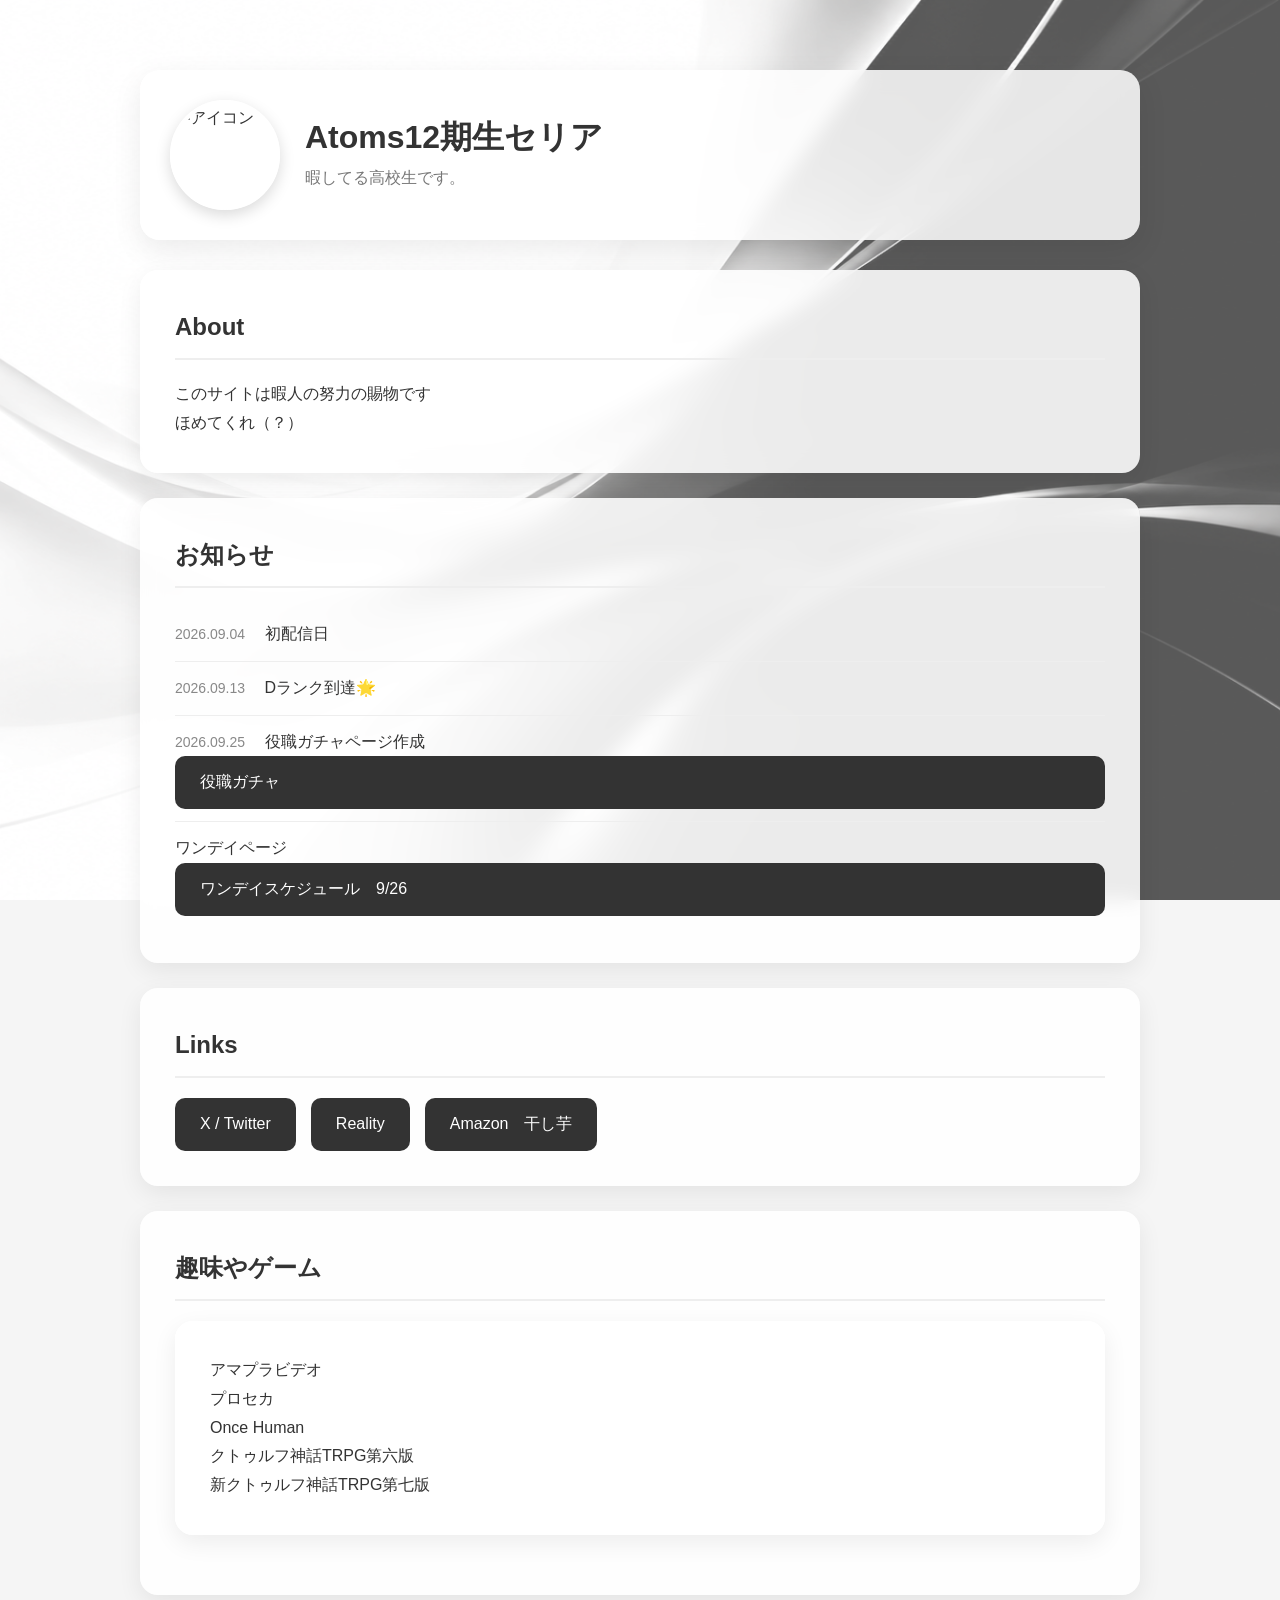
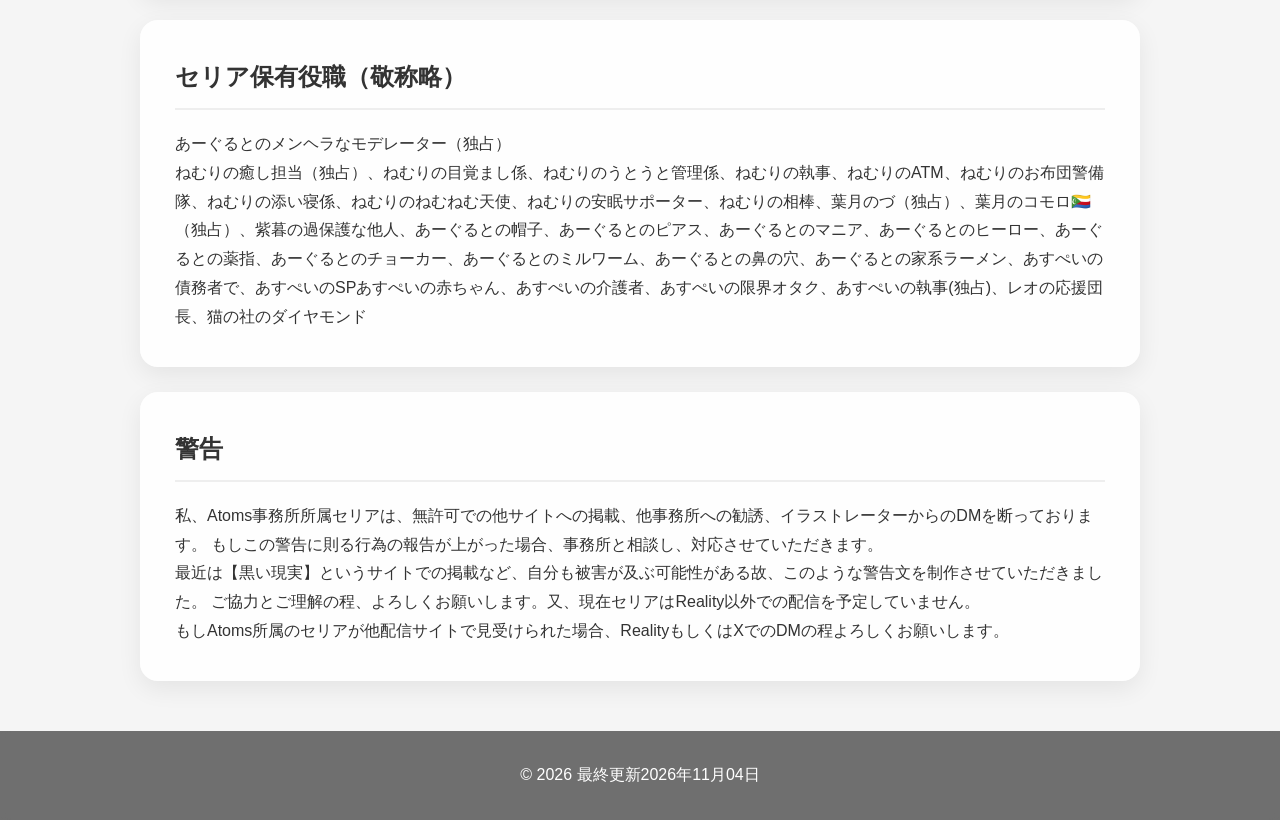
==== index.html @ 3218c6e1 "Update index.html" ====
<!DOCTYPE html>
<html lang="ja">
<head>
    <meta charset="UTF-8">
    <meta name="viewport" content="width=device-width, initial-scale=1.0">
    <title>セリアのサイト</title>
    <link rel="stylesheet" href="style.css">
</head>
<body>
    <div class="background"></div>
    <header class="header">
        <img src="https://atoms12seria.github.io/gazouhozon/1793788752518.png" alt="アイコン" class="icon">
        <div class="header-text">
            <h1>Atoms12期生セリア</h1>
            <p>暇してる高校生です。</p>
        </div>
    </header>
    <main class="container">
        <section class="card">
            <h2>About</h2><p>このサイトは暇人の努力の賜物です<br>ほめてくれ（？）</p>
        </section>
        <section class="card">
            <h2>お知らせ</h2>
            <div class="notice">
                <p>
                    <span class="date">2026.09.04</span>
                    初配信日
                </p>
                <p>
                    <span class="date">2026.09.13</span>
                    Dランク到達🌟
                </p>
                <p>
                    <span class="date">2026.09.25</span>
                    役職ガチャページ作成
                    <a href="https://atoms12seria.github.io/atoms-seria/job.html" class="link-button">
                    役職ガチャ
                    </a>
                </p>
                <p>
                    ワンデイページ
                    <a href="https://atoms12seria.github.io/atoms-seria/one-day.html" class="link-button">
                    ワンデイスケジュール　9/26
                    </a>
                </p>
            </div>
        </section>
        <section class="card">
            <h2>Links</h2>
            <div class="links">
                <a href="https://x.com/seria_246810" class="link-button">
                    X / Twitter
                </a>
                <a href="https://t.co/ueqZmBvS1p" class="link-button">
                    Reality
                </a>
                <a href="https://t.co/VFTa81hxQf" class="link-button">
                    Amazon　干し芋
                </a>
            </div>
        </section>
        <section class="card">
            <h2>趣味やゲーム</h2>
            <div class="card">
                <p>
                アマプラビデオ<br>
                プロセカ<br>
                Once Human<br>
                クトゥルフ神話TRPG第六版<br>
                新クトゥルフ神話TRPG第七版
                </p>
        </section>
        <section class="card">
            <h2>セリア保有役職（敬称略）</h2>
            <p>あーぐるとのメンヘラなモデレーター（独占）<br>
                ねむりの癒し担当（独占）、ねむりの目覚まし係、ねむりのうとうと管理係、ねむりの執事、ねむりのATM、ねむりのお布団警備隊、ねむりの添い寝係、ねむりのねむねむ天使、ねむりの安眠サポーター、ねむりの相棒、葉月のづ（独占）、葉月のコモロ🇰🇲（独占）、紫暮の過保護な他人、あーぐるとの帽子、あーぐるとのピアス、あーぐるとのマニア、あーぐるとのヒーロー、あーぐるとの薬指、あーぐるとのチョーカー、あーぐるとのミルワーム、あーぐるとの鼻の穴、あーぐるとの家系ラーメン、あすぺいの債務者で、あすぺいのSPあすぺいの赤ちゃん、あすぺいの介護者、あすぺいの限界オタク、あすぺいの執事(独占)、レオの応援団長、猫の社のダイヤモンド </p>
        </section>
        <section class="card">
        <h2>警告</h2>
            <p>私、Atoms事務所所属セリアは、無許可での他サイトへの掲載、他事務所への勧誘、イラストレーターからのDMを断っております。
                もしこの警告に則る行為の報告が上がった場合、事務所と相談し、対応させていただきます。<br>
                最近は【黒い現実】というサイトでの掲載など、自分も被害が及ぶ可能性がある故、このような警告文を制作させていただきました。
                ご協力とご理解の程、よろしくお願いします。又、現在セリアはReality以外での配信を予定していません。<br>
                もしAtoms所属のセリアが他配信サイトで見受けられた場合、RealityもしくはXでのDMの程よろしくお願いします。
            </p>
        </section>
    </main>
    <footer class="footer">
        <p>© 2026 最終更新2026年11月04日</p>
    </footer>
</body>
</html>
---- style.css ----
/* =========================
   基本設定
========================= */

* {
    box-sizing: border-box;
    margin: 0;
    padding: 0;
}

html {
    scroll-behavior: smooth;
}

body {
    font-family:
        -apple-system,
        BlinkMacSystemFont,
        "Segoe UI",
        "Noto Sans JP",
        sans-serif;

    color: #333;
    min-height: 100vh;
    line-height: 1.8;

    background: #f5f5f5;
}


/* =========================
   背景画像
========================= */

.background {
    position: fixed;
    inset: 0;

    background-image: url("backpicture.png");
    background-size: cover;
    background-position: center;
    background-repeat: no-repeat;

    z-index: -2;
}


/* 背景を少し暗くする */

.background::after {
    content: "";

    position: absolute;
    inset: 0;

    background: rgba(255, 255, 255, 0.35);
}


/* =========================
   ヘッダー
========================= */

.header {
    width: min(100% - 40px, 1000px);

    margin: 50px auto 30px;

    padding: 30px;

    display: flex;
    align-items: center;
    gap: 25px;

    background: rgba(255, 255, 255, 0.85);

    border-radius: 20px;

    box-shadow:
        0 10px 30px rgba(0, 0, 0, 0.08);

    backdrop-filter: blur(10px);
}


/* アイコン */

.icon {
    width: 110px;
    height: 110px;

    object-fit: cover;

    border-radius: 50%;

    border: 4px solid white;

    box-shadow:
        0 5px 15px rgba(0, 0, 0, 0.15);

    flex-shrink: 0;
}

.delms {
    width: 900px;
    height: 600px;

    object-fit: contain;

    border: 4px solid white;

    box-shadow:
        0 5px 15px rgba(0, 0, 0, 0.15);
}


/* サイトタイトル */

.header-text h1 {
    font-size: 32px;
    line-height: 1.3;

    margin-bottom: 5px;
}


/* サブタイトル */

.header-text p {
    color: #777;
}


/* =========================
   メインコンテンツ
========================= */

.container {
    width: min(100% - 40px, 1000px);

    margin: 0 auto 50px;
}


/* =========================
   カード
========================= */

.card {
    background: rgba(255, 255, 255, 0.88);

    padding: 30px;

    margin-bottom: 25px;

    border-radius: 18px;

    box-shadow:
        0 8px 25px rgba(0, 0, 0, 0.07);

    backdrop-filter: blur(10px);
}


/* 見出し */

.card h2 {
    font-size: 24px;

    margin-bottom: 20px;

    padding-bottom: 10px;

    border-bottom: 2px solid #eee;
}


/* =========================
   お知らせ
========================= */

.notice p {
    padding: 12px 0;

    border-bottom: 1px solid #eee;
}

.notice p:last-child {
    border-bottom: none;
}


/* 日付 */

.date {
    display: inline-block;

    margin-right: 15px;

    color: #888;

    font-size: 14px;
}


/* =========================
   プロフィール
========================= */

.profile {
    display: flex;

    align-items: center;

    gap: 25px;
}


/* プロフィール画像 */

.profile img {
    width: 100px;
    height: 100px;

    object-fit: cover;

    border-radius: 50%;

    flex-shrink: 0;
}


/* 名前 */

.profile h3 {
    font-size: 22px;

    margin-bottom: 5px;
}


/* =========================
   リンク
========================= */

.links {
    display: flex;

    flex-wrap: wrap;

    gap: 15px;
}


/* リンクボタン */

.link-button {
    display: block;

    padding: 12px 25px;

    background: #333;

    color: white;

    text-decoration: none;

    border-radius: 10px;

    transition:
        transform 0.2s,
        opacity 0.2s;
}


/* マウスを乗せたとき */

.link-button:hover {
    transform: translateY(-3px);

    opacity: 0.8;
}


/* =========================
   フッター
========================= */

.footer {
    text-align: center;

    padding: 30px 20px;

    color: white;

    background: rgba(0, 0, 0, 0.55);

    backdrop-filter: blur(5px);
}


/* =========================
   スマートフォン
========================= */

@media (max-width: 600px) {

    /* ヘッダー */

    .header {
        width: calc(100% - 24px);

        margin: 20px auto;

        padding: 22px;

        flex-direction: column;

        text-align: center;

        gap: 15px;
    }


    /* アイコン */

    .icon {
        width: 90px;
        height: 90px;
    }


    /* サイト名 */

    .header-text h1 {
        font-size: 25px;
    }


    /* メイン */

    .container {
        width: calc(100% - 24px);

        margin-bottom: 30px;
    }


    /* カード */

    .card {
        padding: 22px;

        margin-bottom: 18px;

        border-radius: 15px;
    }


    /* 見出し */

    .card h2 {
        font-size: 21px;
    }


    /* プロフィール */

    .profile {
        flex-direction: column;

        text-align: center;

        gap: 15px;
    }


    .profile img {
        width: 85px;
        height: 85px;
    }


    /* リンク */

    .links {
        flex-direction: column;
    }


    .link-button {
        width: 100%;

        text-align: center;
    }


    /* お知らせ */

    .notice p {
        padding: 10px 0;
    }


    .date {
        display: block;

        margin-bottom: 3px;
    }

}


/* =========================
   大きな画面
========================= */

@media (min-width: 1200px) {

    .header {
        margin-top: 70px;
    }

    .card {
        padding: 35px;
    }

}
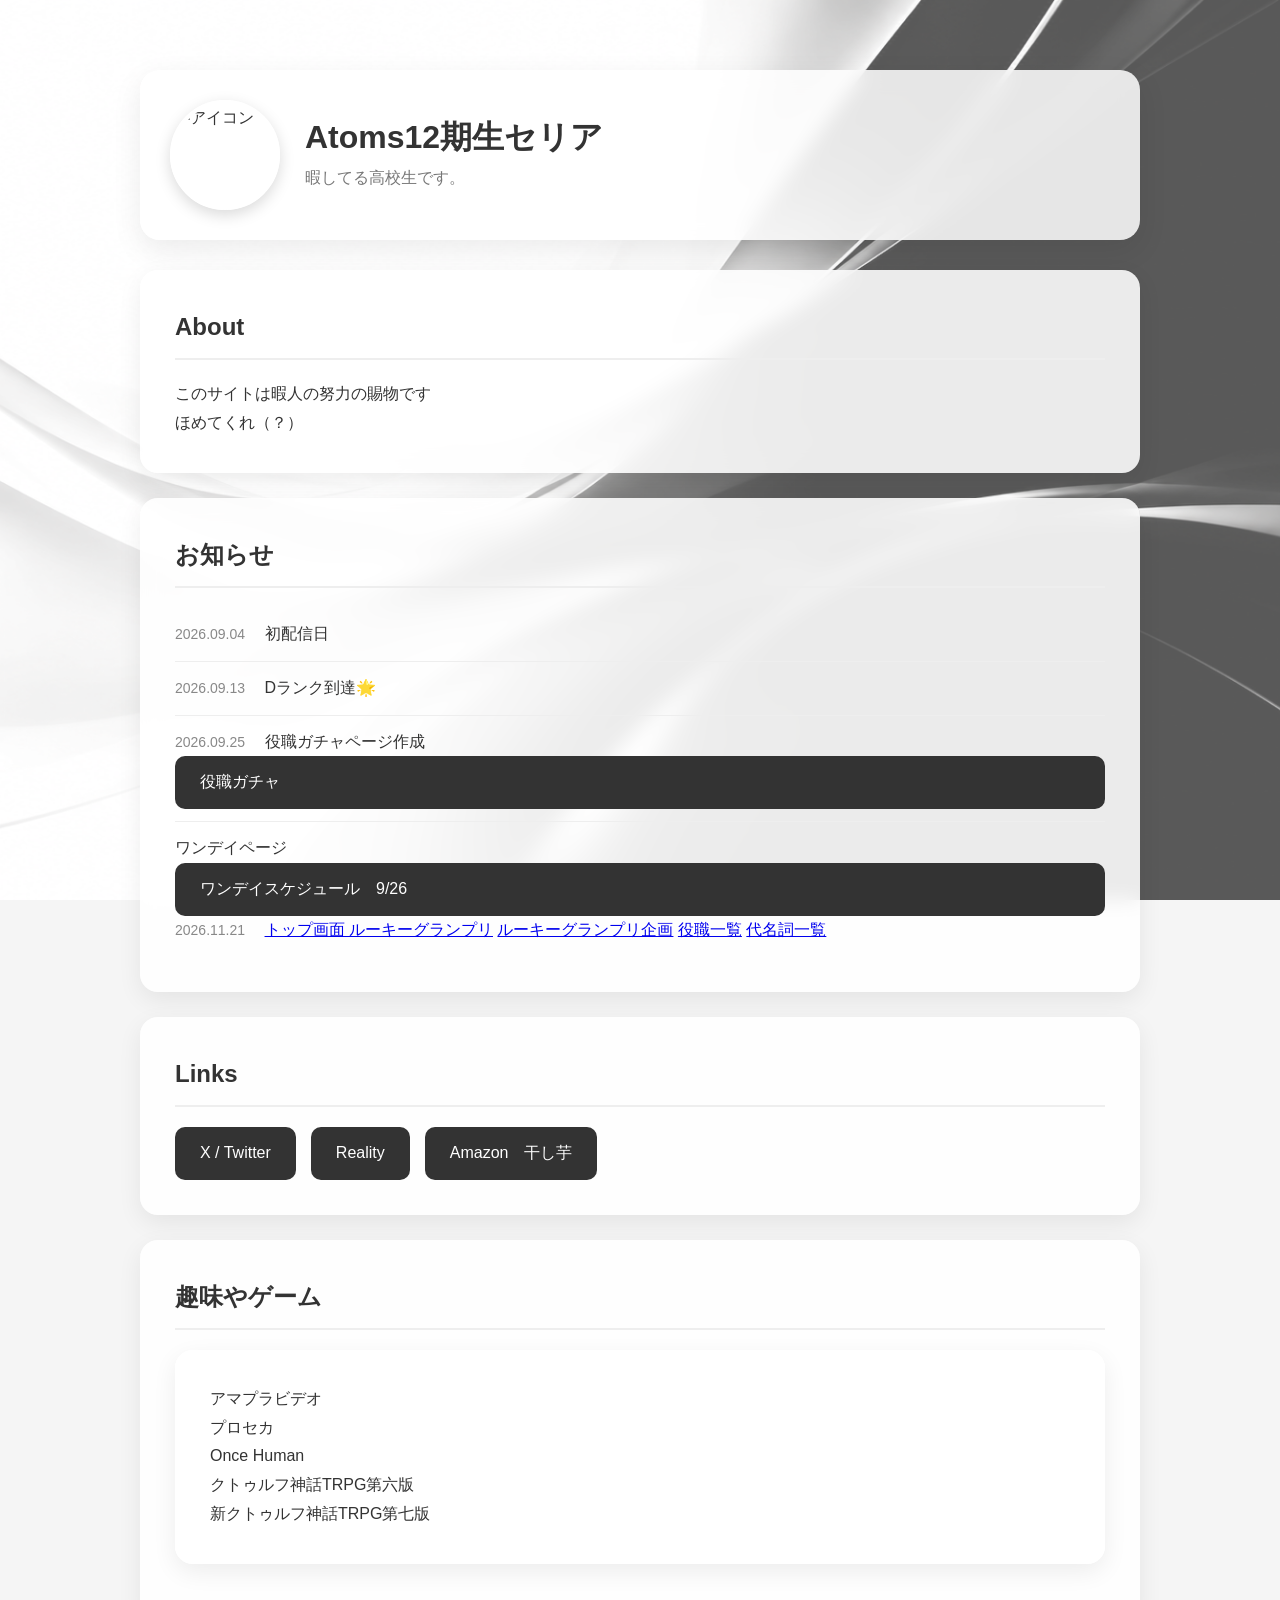
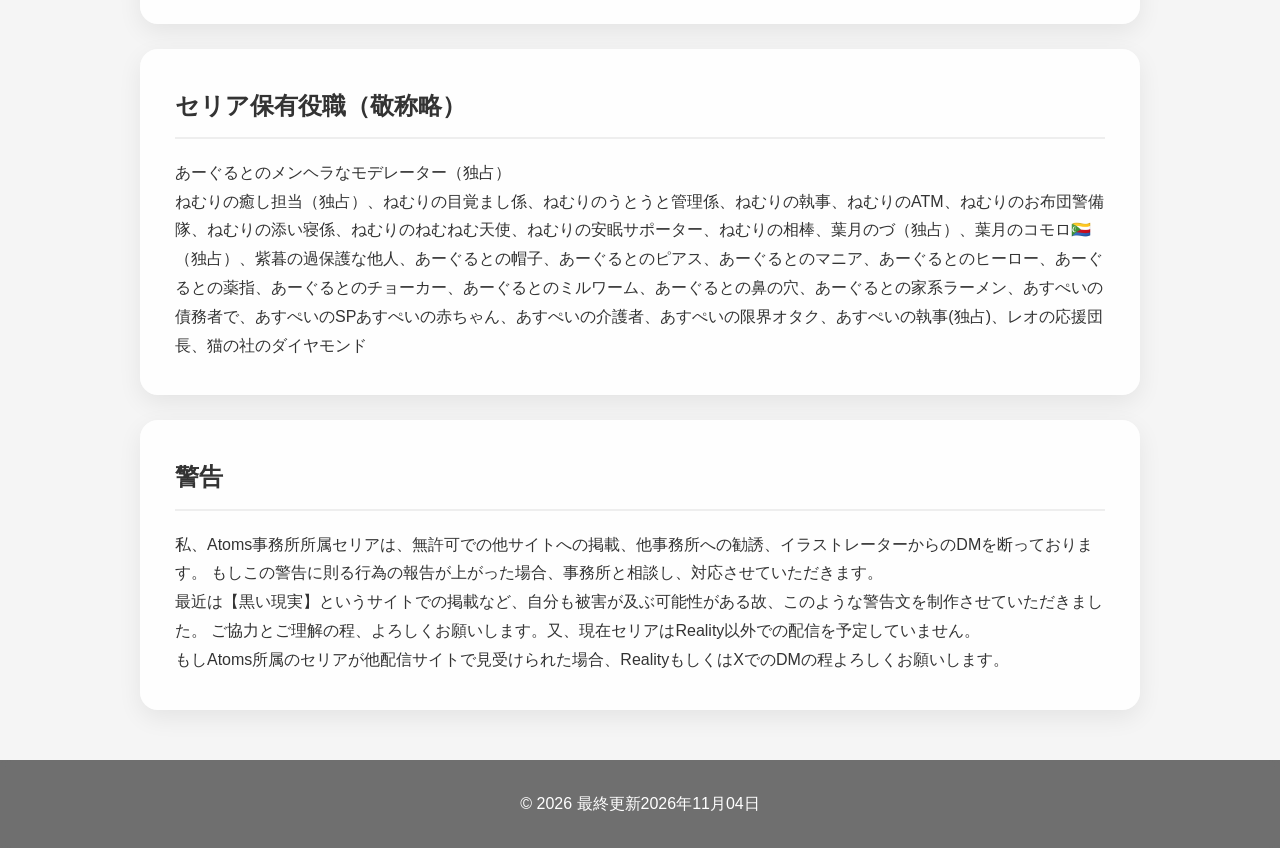
==== commit 8a48fbb9: "Update index.html" ====
--- a/index.html
+++ b/index.html
@@ -42,6 +42,12 @@
                     <a href="https://atoms12seria.github.io/atoms-seria/one-day.html" class="link-button">
                     ワンデイスケジュール　9/26
                     </a>
+                        <span class="date">2026.11.21</span>
+        <a href="https://atoms12seria.github.io/atoms-seria/index.html" class="link_button">トップ画面
+        <a href="https://atoms12seria.github.io/atoms-seria/RG.html" class="link_button">ルーキーグランプリ</a>
+        <a href="https://atoms12seria.githuv.io/atoms-seria/RGP.html" class="link_button">ルーキーグランプリ企画</a>
+        <a href="https://atoms12seria.github.io/atoms-seria/job.html" class="link_button">役職一覧</a>
+        <a href="https://atoms12seria.github.io/atoms-seria/job2.html" class="link_button">代名詞一覧</a>
                 </p>
             </div>
         </section>
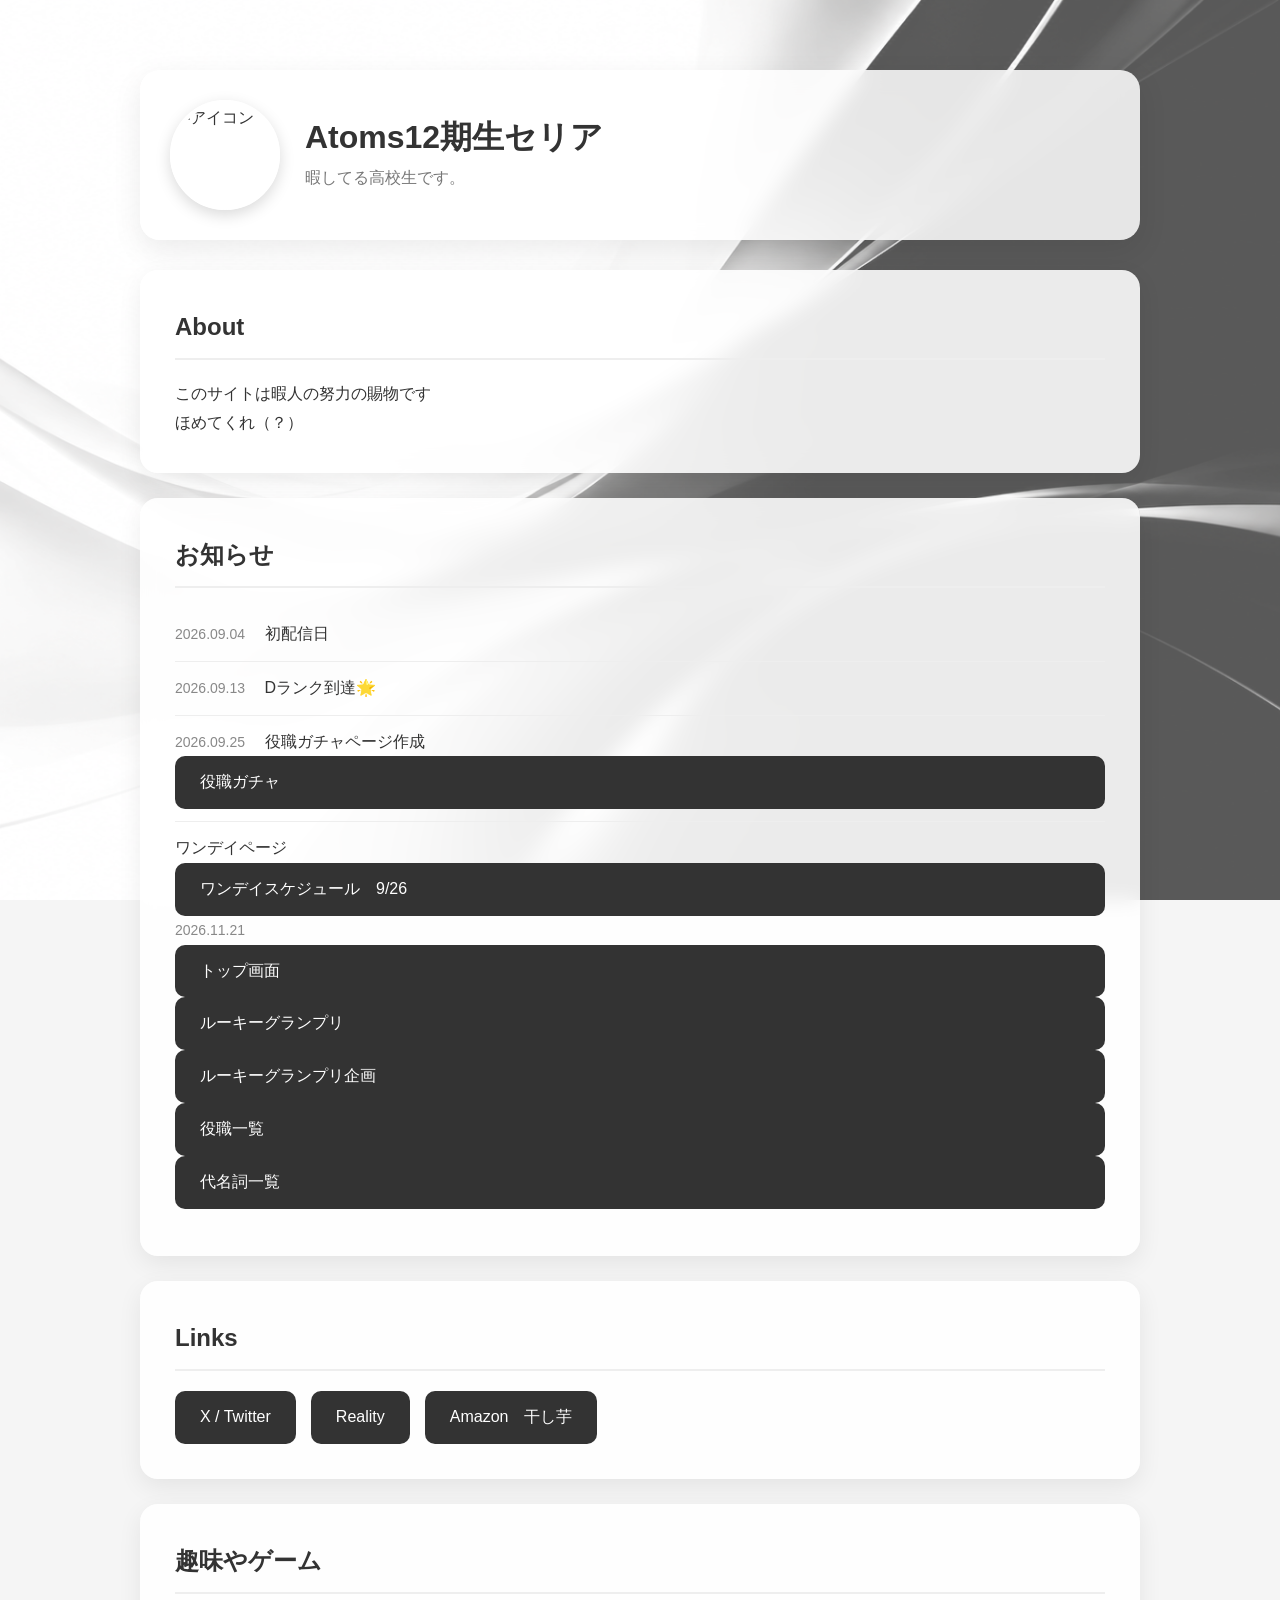
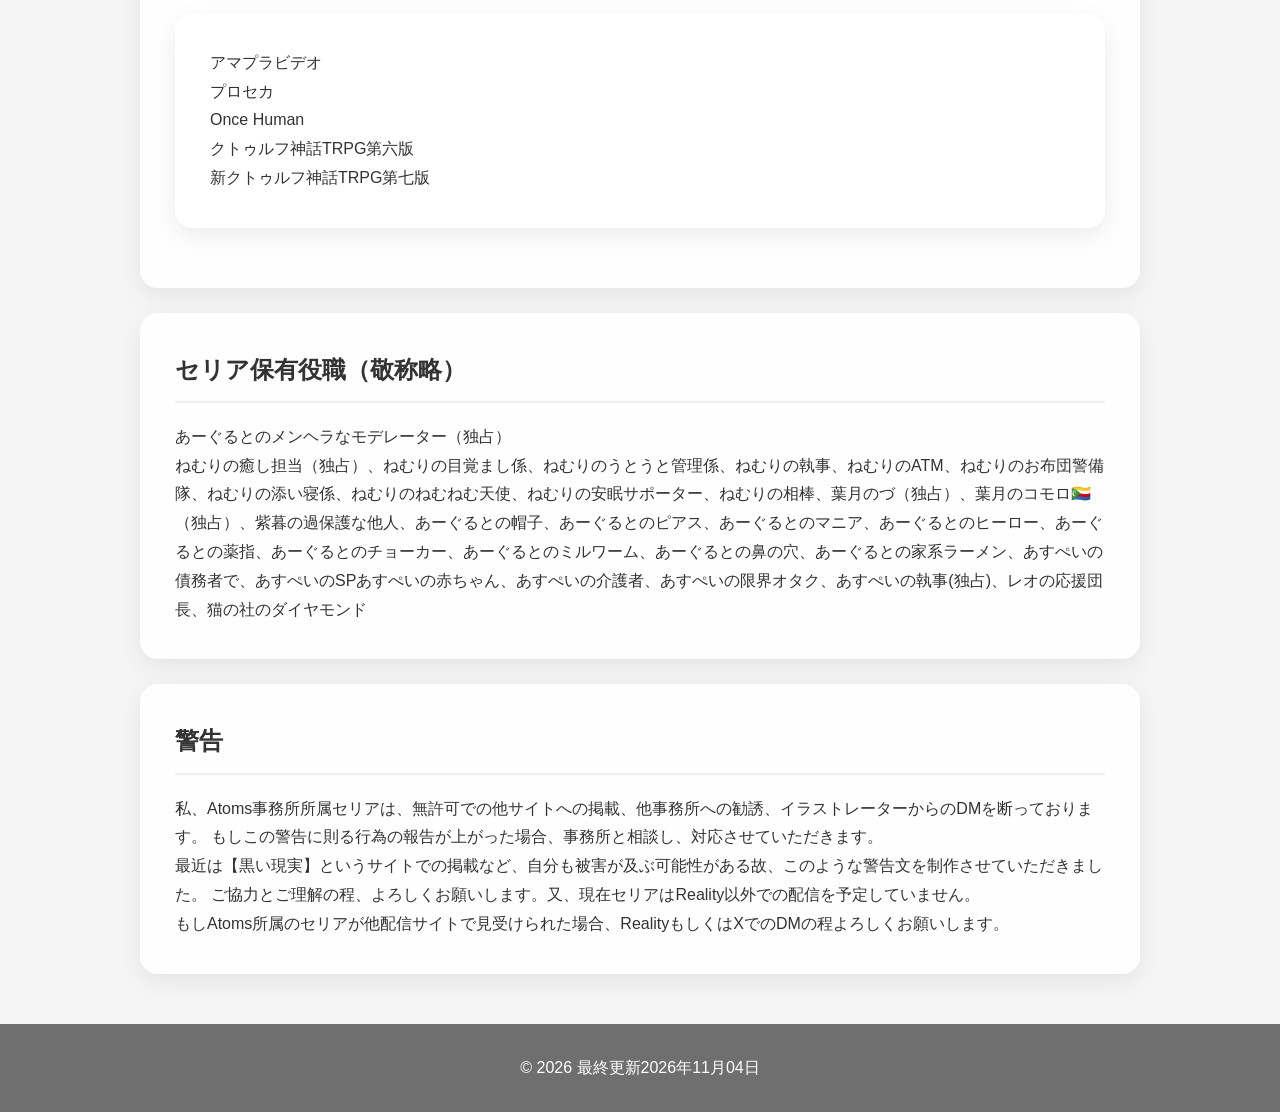
==== commit 74dfdef6: "Update index.html" ====
--- a/index.html
+++ b/index.html
@@ -43,11 +43,11 @@
                     ワンデイスケジュール　9/26
                     </a>
                         <span class="date">2026.11.21</span>
-        <a href="https://atoms12seria.github.io/atoms-seria/index.html" class="link_button">トップ画面
-        <a href="https://atoms12seria.github.io/atoms-seria/RG.html" class="link_button">ルーキーグランプリ</a>
-        <a href="https://atoms12seria.githuv.io/atoms-seria/RGP.html" class="link_button">ルーキーグランプリ企画</a>
-        <a href="https://atoms12seria.github.io/atoms-seria/job.html" class="link_button">役職一覧</a>
-        <a href="https://atoms12seria.github.io/atoms-seria/job2.html" class="link_button">代名詞一覧</a>
+        <a href="https://atoms12seria.github.io/atoms-seria/index.html" class="link-button">トップ画面
+        <a href="https://atoms12seria.github.io/atoms-seria/RG.html" class="link-button">ルーキーグランプリ</a>
+        <a href="https://atoms12seria.githuv.io/atoms-seria/RGP.html" class="link-button">ルーキーグランプリ企画</a>
+        <a href="https://atoms12seria.github.io/atoms-seria/job.html" class="link-button">役職一覧</a>
+        <a href="https://atoms12seria.github.io/atoms-seria/job2.html" class="link-button">代名詞一覧</a>
                 </p>
             </div>
         </section>
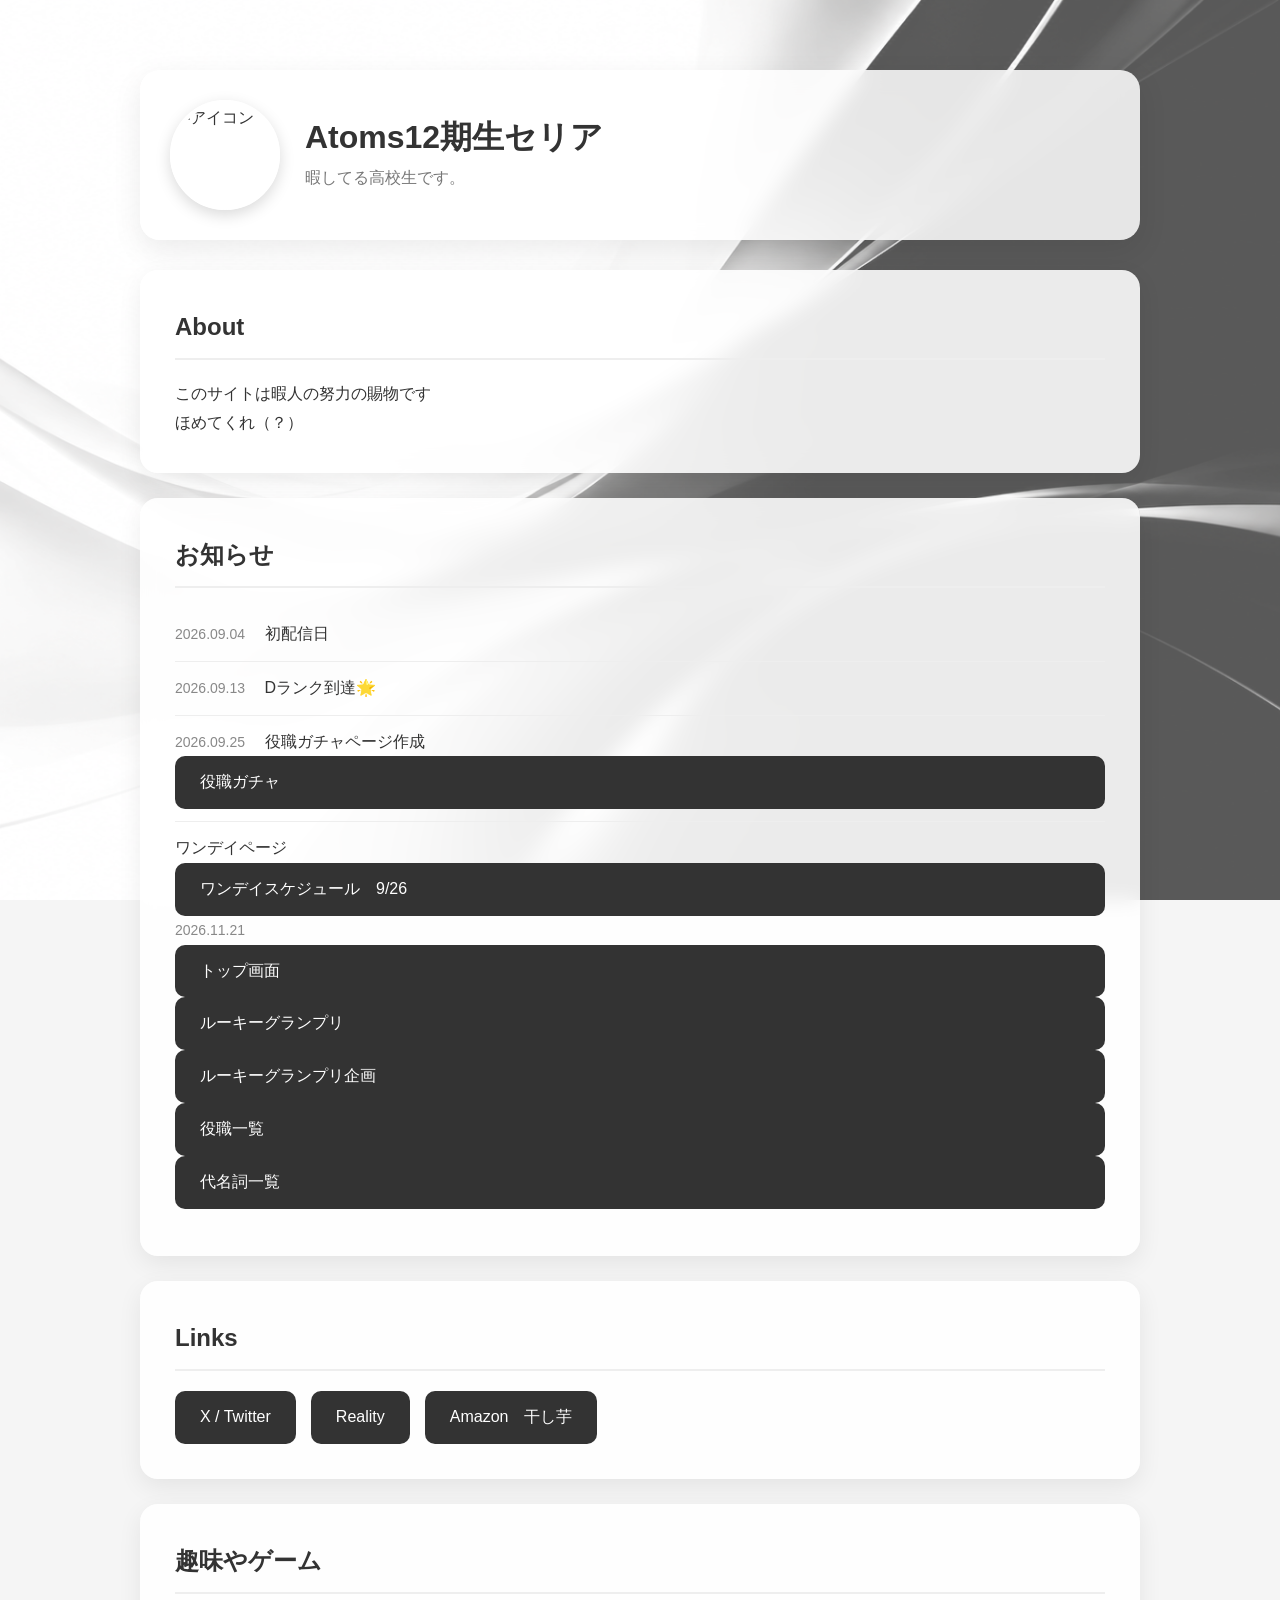
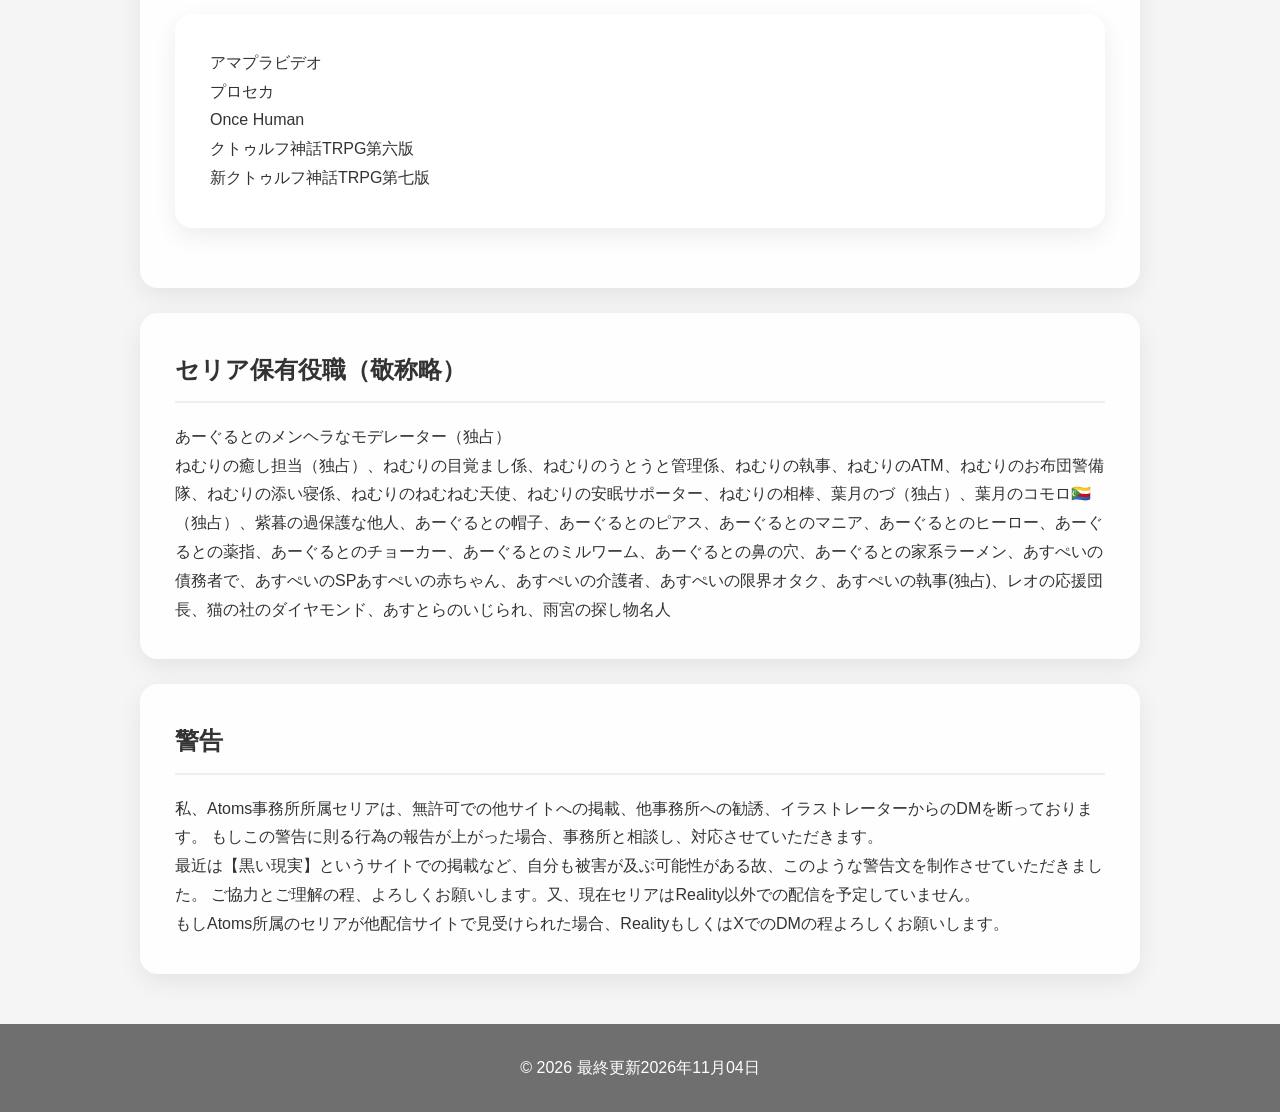
==== commit d82a38ea: "Update index.html" ====
--- a/index.html
+++ b/index.html
@@ -45,7 +45,7 @@
                         <span class="date">2026.11.21</span>
         <a href="https://atoms12seria.github.io/atoms-seria/index.html" class="link-button">トップ画面
         <a href="https://atoms12seria.github.io/atoms-seria/RG.html" class="link-button">ルーキーグランプリ</a>
-        <a href="https://atoms12seria.githuv.io/atoms-seria/RGP.html" class="link-button">ルーキーグランプリ企画</a>
+        <a href="https://atoms12seria.github.io/atoms-seria/RGP.html" class="link-button">ルーキーグランプリ企画</a>
         <a href="https://atoms12seria.github.io/atoms-seria/job.html" class="link-button">役職一覧</a>
         <a href="https://atoms12seria.github.io/atoms-seria/job2.html" class="link-button">代名詞一覧</a>
                 </p>
@@ -79,7 +79,7 @@
         <section class="card">
             <h2>セリア保有役職（敬称略）</h2>
             <p>あーぐるとのメンヘラなモデレーター（独占）<br>
-                ねむりの癒し担当（独占）、ねむりの目覚まし係、ねむりのうとうと管理係、ねむりの執事、ねむりのATM、ねむりのお布団警備隊、ねむりの添い寝係、ねむりのねむねむ天使、ねむりの安眠サポーター、ねむりの相棒、葉月のづ（独占）、葉月のコモロ🇰🇲（独占）、紫暮の過保護な他人、あーぐるとの帽子、あーぐるとのピアス、あーぐるとのマニア、あーぐるとのヒーロー、あーぐるとの薬指、あーぐるとのチョーカー、あーぐるとのミルワーム、あーぐるとの鼻の穴、あーぐるとの家系ラーメン、あすぺいの債務者で、あすぺいのSPあすぺいの赤ちゃん、あすぺいの介護者、あすぺいの限界オタク、あすぺいの執事(独占)、レオの応援団長、猫の社のダイヤモンド </p>
+                ねむりの癒し担当（独占）、ねむりの目覚まし係、ねむりのうとうと管理係、ねむりの執事、ねむりのATM、ねむりのお布団警備隊、ねむりの添い寝係、ねむりのねむねむ天使、ねむりの安眠サポーター、ねむりの相棒、葉月のづ（独占）、葉月のコモロ🇰🇲（独占）、紫暮の過保護な他人、あーぐるとの帽子、あーぐるとのピアス、あーぐるとのマニア、あーぐるとのヒーロー、あーぐるとの薬指、あーぐるとのチョーカー、あーぐるとのミルワーム、あーぐるとの鼻の穴、あーぐるとの家系ラーメン、あすぺいの債務者で、あすぺいのSPあすぺいの赤ちゃん、あすぺいの介護者、あすぺいの限界オタク、あすぺいの執事(独占)、レオの応援団長、猫の社のダイヤモンド、あすとらのいじられ、雨宮の探し物名人 </p>
         </section>
         <section class="card">
         <h2>警告</h2>
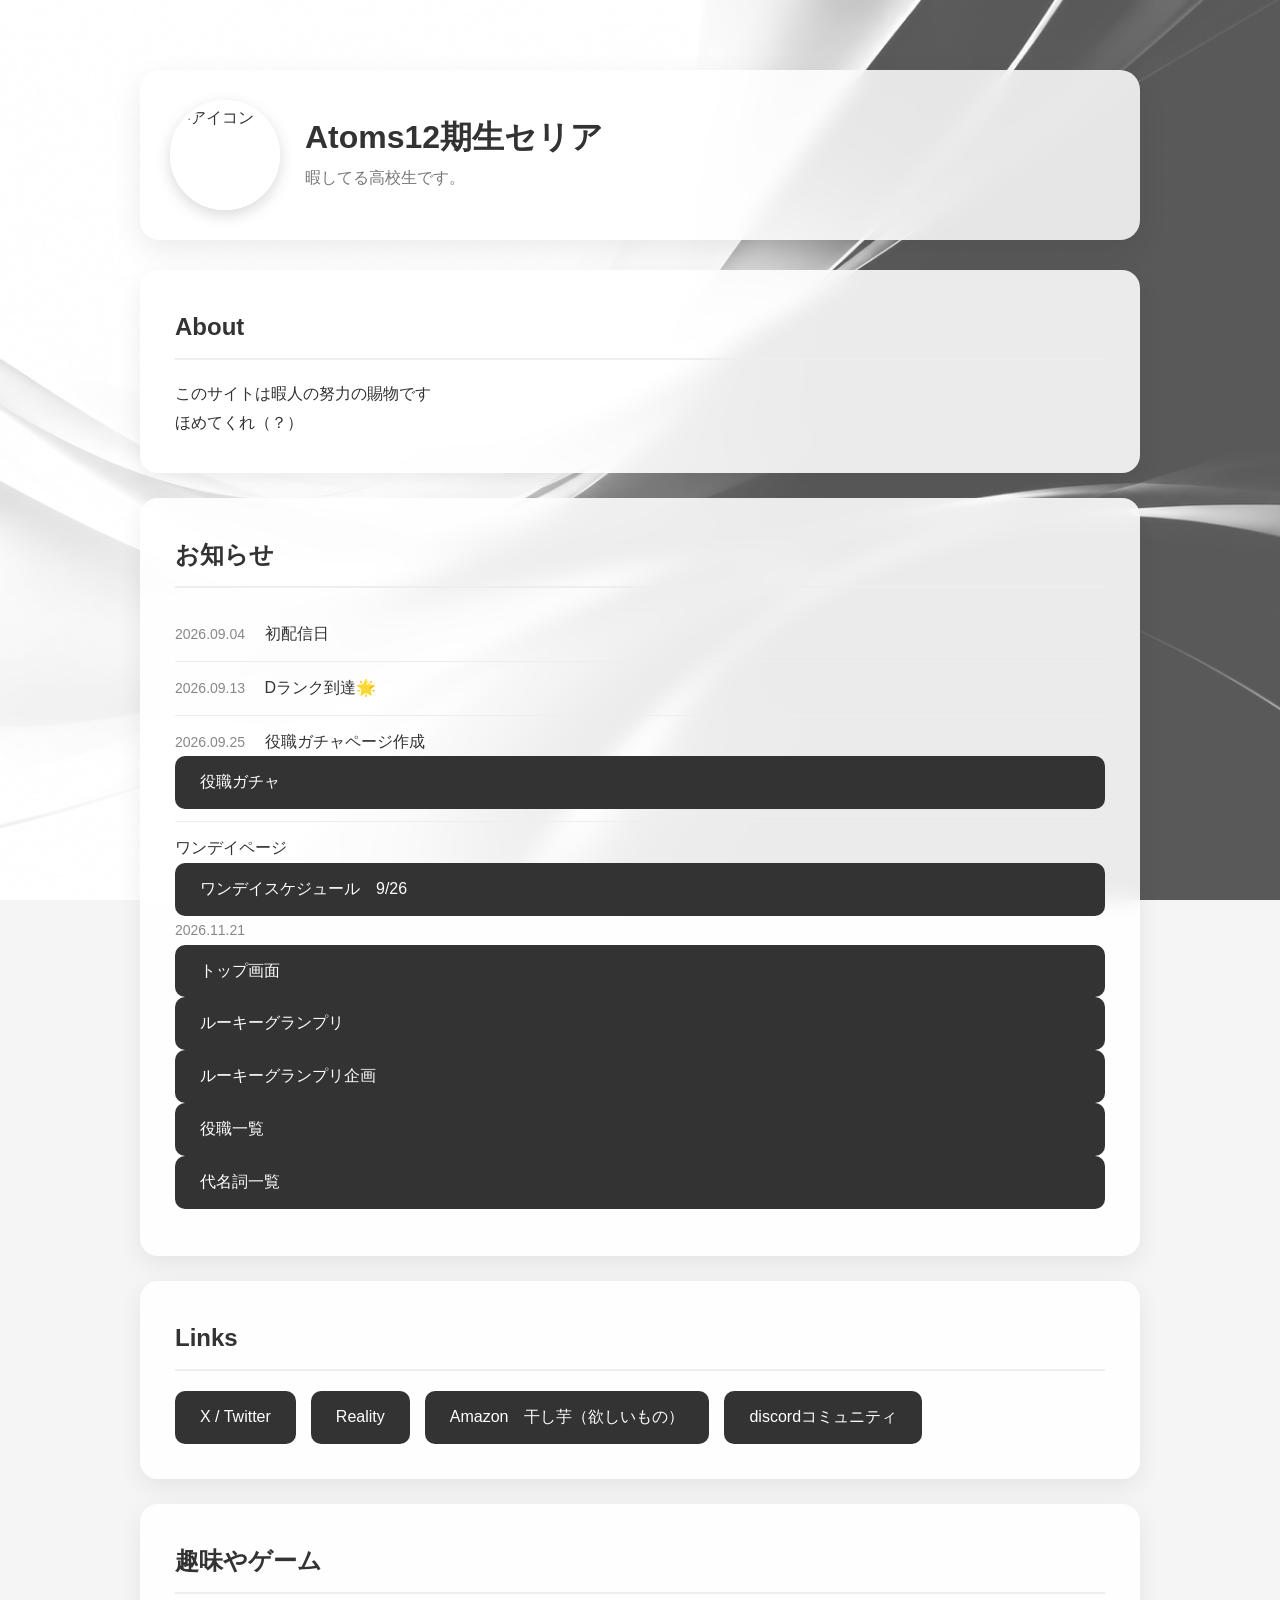
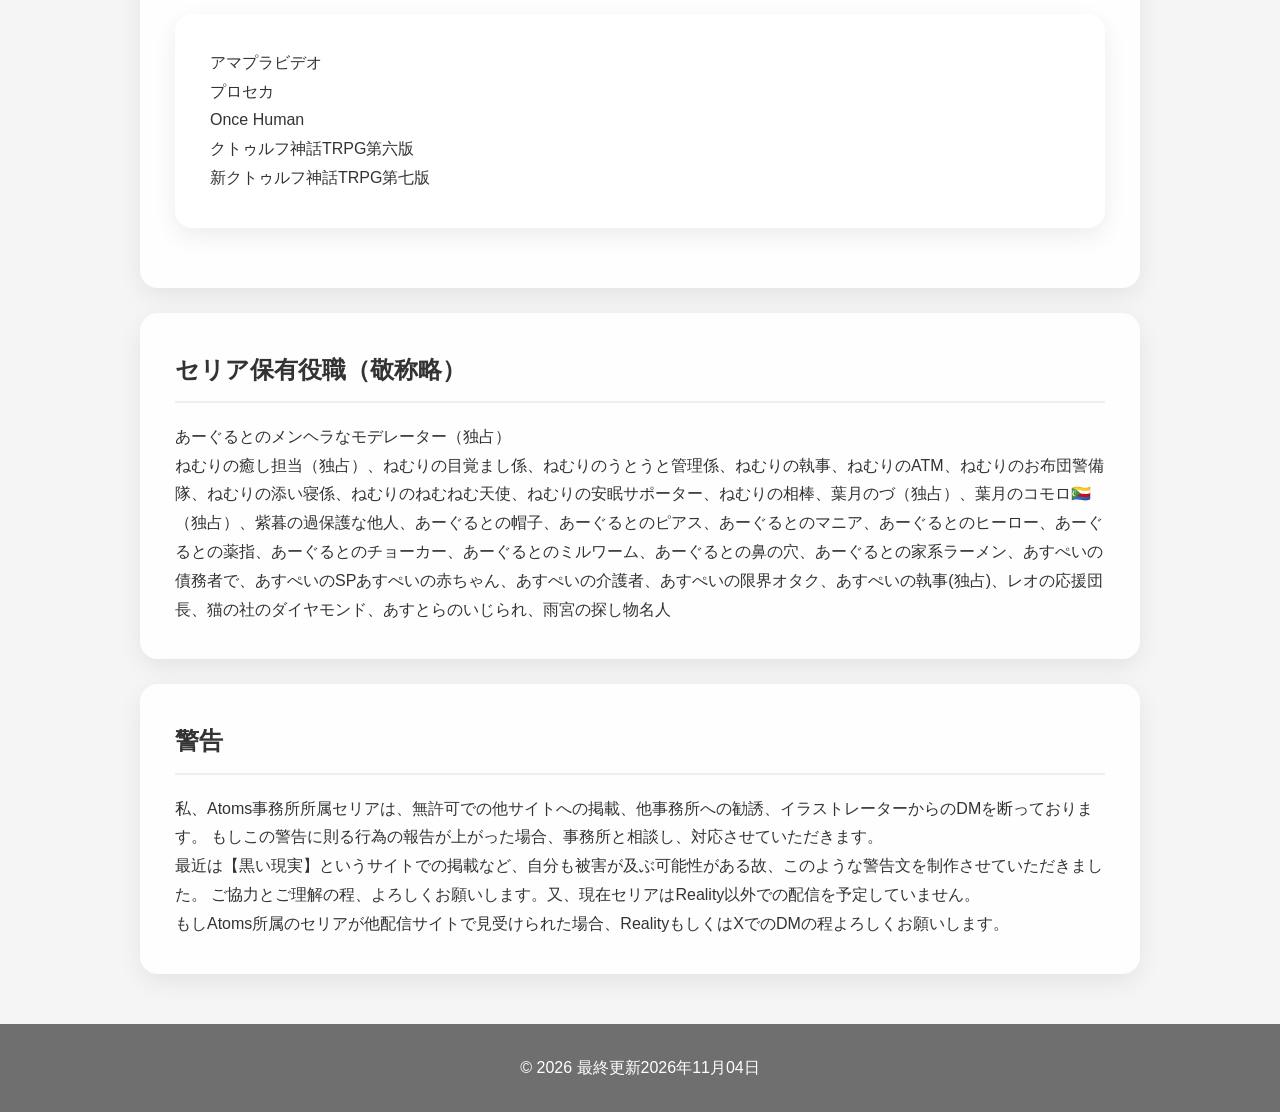
==== commit 3a2409b2: "Update index.html" ====
--- a/index.html
+++ b/index.html
@@ -61,7 +61,11 @@
                     Reality
                 </a>
                 <a href="https://t.co/VFTa81hxQf" class="link-button">
-                    Amazon　干し芋
+                    Amazon　干し芋（欲しいもの）
+                </a>
+                <a href="https://discord.gg/24Jxmd6zJM" class="link-button">
+                    discordコミュニティ
+                    
                 </a>
             </div>
         </section>
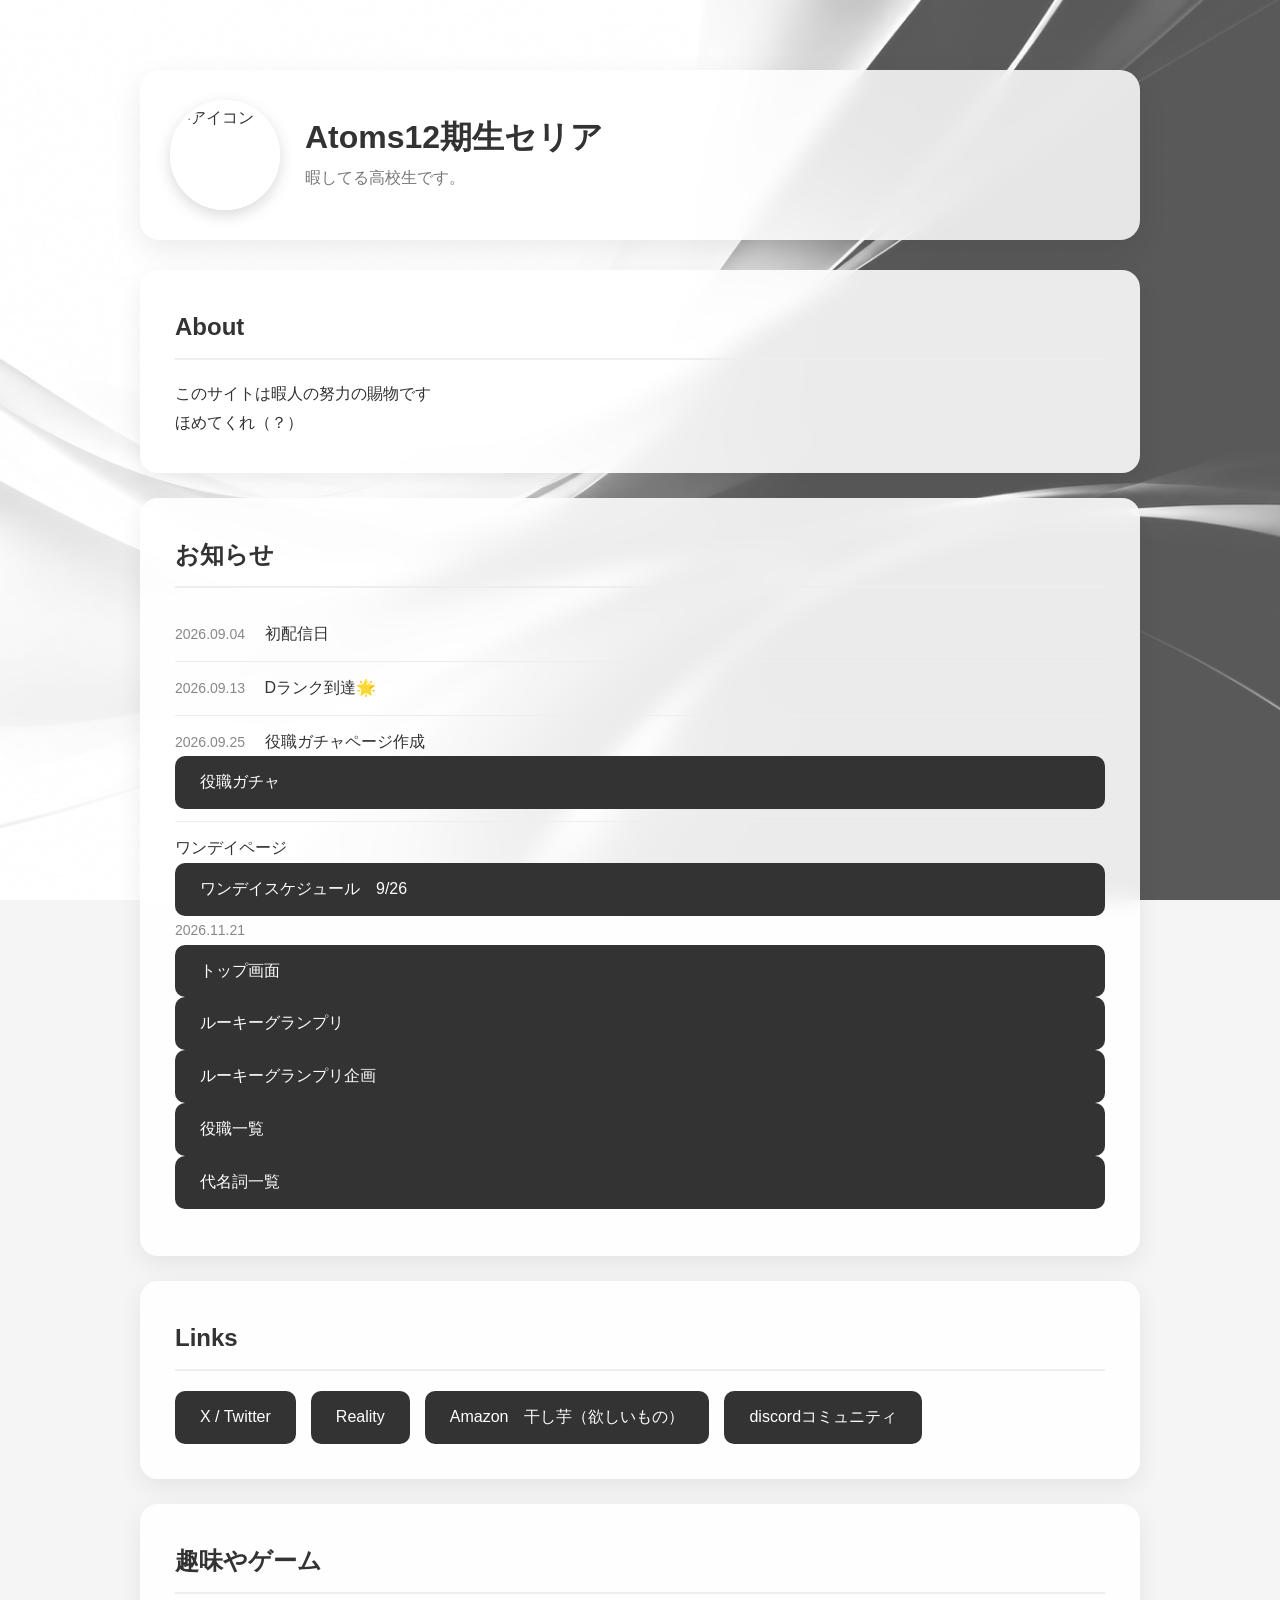
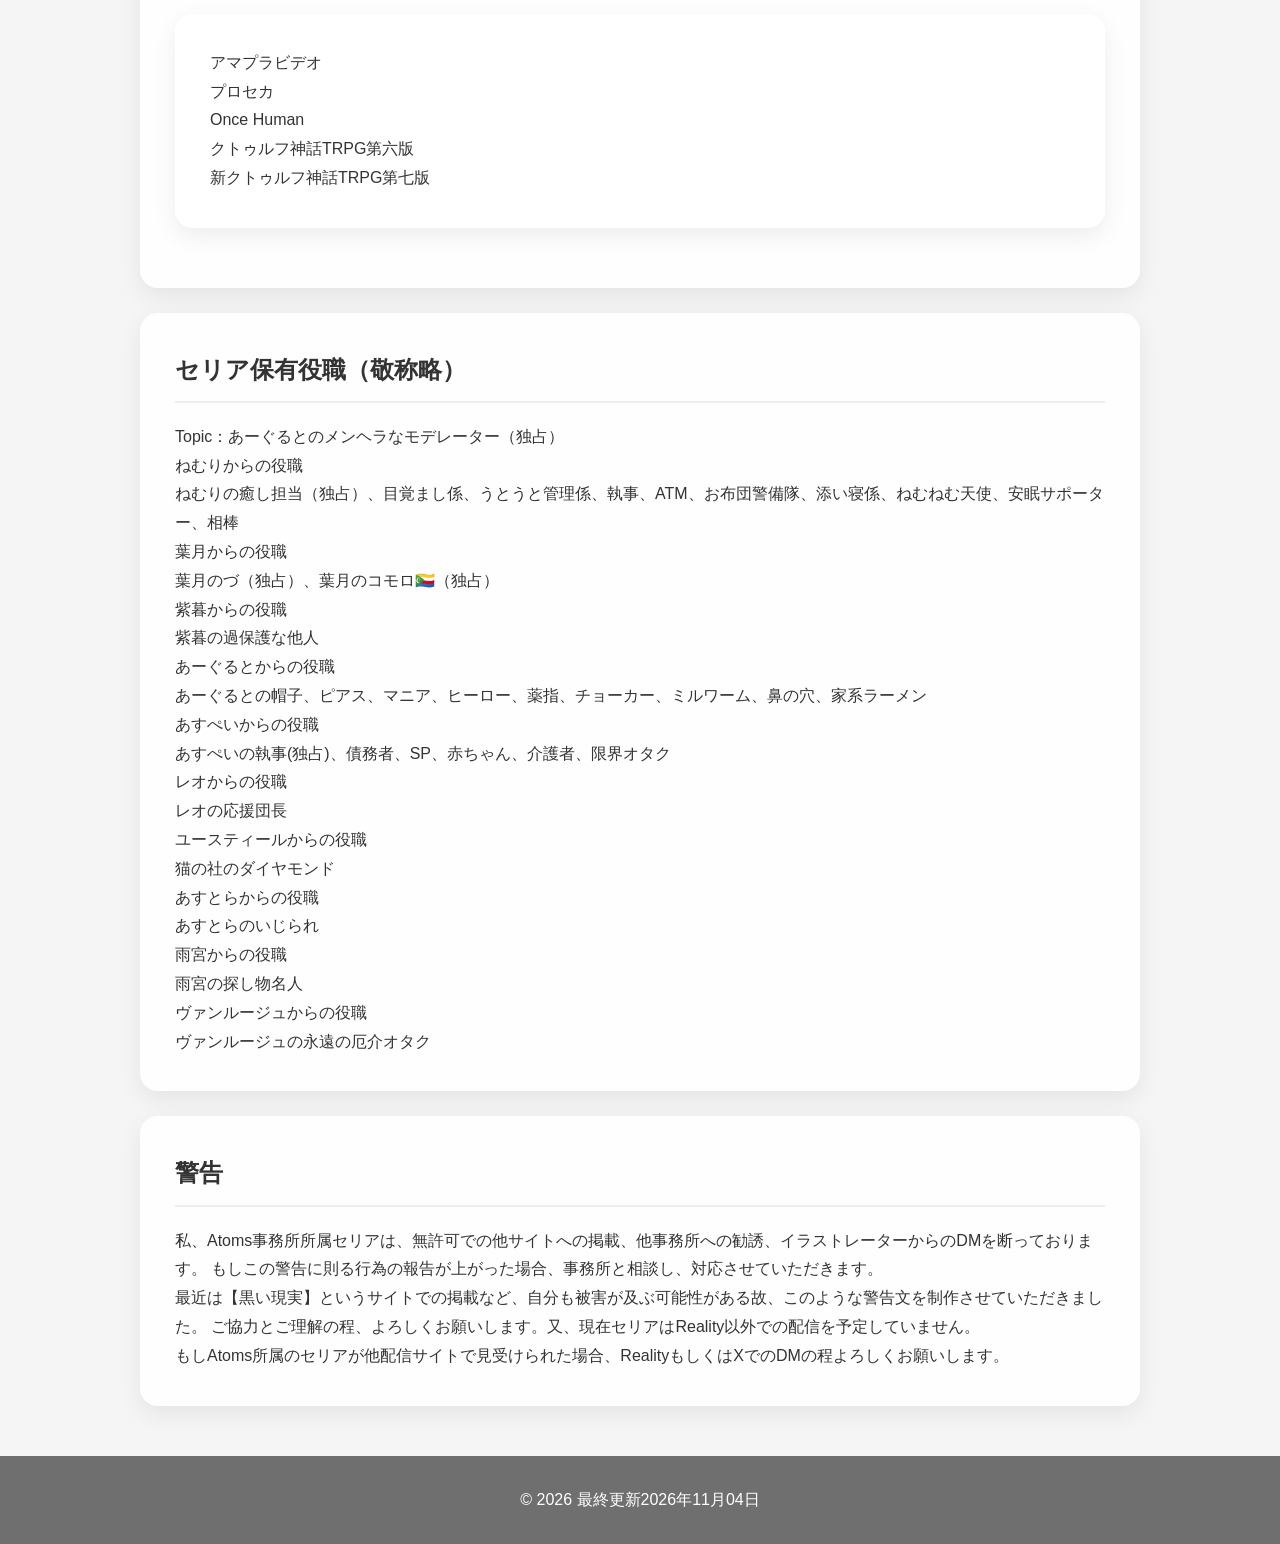
==== commit 36bf59ad: "Update index.html" ====
--- a/index.html
+++ b/index.html
@@ -82,8 +82,27 @@
         </section>
         <section class="card">
             <h2>セリア保有役職（敬称略）</h2>
-            <p>あーぐるとのメンヘラなモデレーター（独占）<br>
-                ねむりの癒し担当（独占）、ねむりの目覚まし係、ねむりのうとうと管理係、ねむりの執事、ねむりのATM、ねむりのお布団警備隊、ねむりの添い寝係、ねむりのねむねむ天使、ねむりの安眠サポーター、ねむりの相棒、葉月のづ（独占）、葉月のコモロ🇰🇲（独占）、紫暮の過保護な他人、あーぐるとの帽子、あーぐるとのピアス、あーぐるとのマニア、あーぐるとのヒーロー、あーぐるとの薬指、あーぐるとのチョーカー、あーぐるとのミルワーム、あーぐるとの鼻の穴、あーぐるとの家系ラーメン、あすぺいの債務者で、あすぺいのSPあすぺいの赤ちゃん、あすぺいの介護者、あすぺいの限界オタク、あすぺいの執事(独占)、レオの応援団長、猫の社のダイヤモンド、あすとらのいじられ、雨宮の探し物名人 </p>
+            <p>Topic：あーぐるとのメンヘラなモデレーター（独占）<br>
+                ねむりからの役職<br>
+                ねむりの癒し担当（独占）、目覚まし係、うとうと管理係、執事、ATM、お布団警備隊、添い寝係、ねむねむ天使、安眠サポーター、相棒<br>
+                葉月からの役職<br>
+                葉月のづ（独占）、葉月のコモロ🇰🇲（独占）<br>
+                紫暮からの役職<br>
+                紫暮の過保護な他人<br>
+                あーぐるとからの役職<br>
+                あーぐるとの帽子、ピアス、マニア、ヒーロー、薬指、チョーカー、ミルワーム、鼻の穴、家系ラーメン<br>
+                あすぺいからの役職<br>
+                あすぺいの執事(独占)、債務者、SP、赤ちゃん、介護者、限界オタク<br>
+                レオからの役職<br>
+                レオの応援団長<br>
+                ユースティールからの役職<br>
+                猫の社のダイヤモンド<br>
+                あすとらからの役職<br>
+                あすとらのいじられ<br>
+                雨宮からの役職<br>
+                雨宮の探し物名人<br>
+                ヴァンルージュからの役職<br>
+                ヴァンルージュの永遠の厄介オタク </p>
         </section>
         <section class="card">
         <h2>警告</h2>
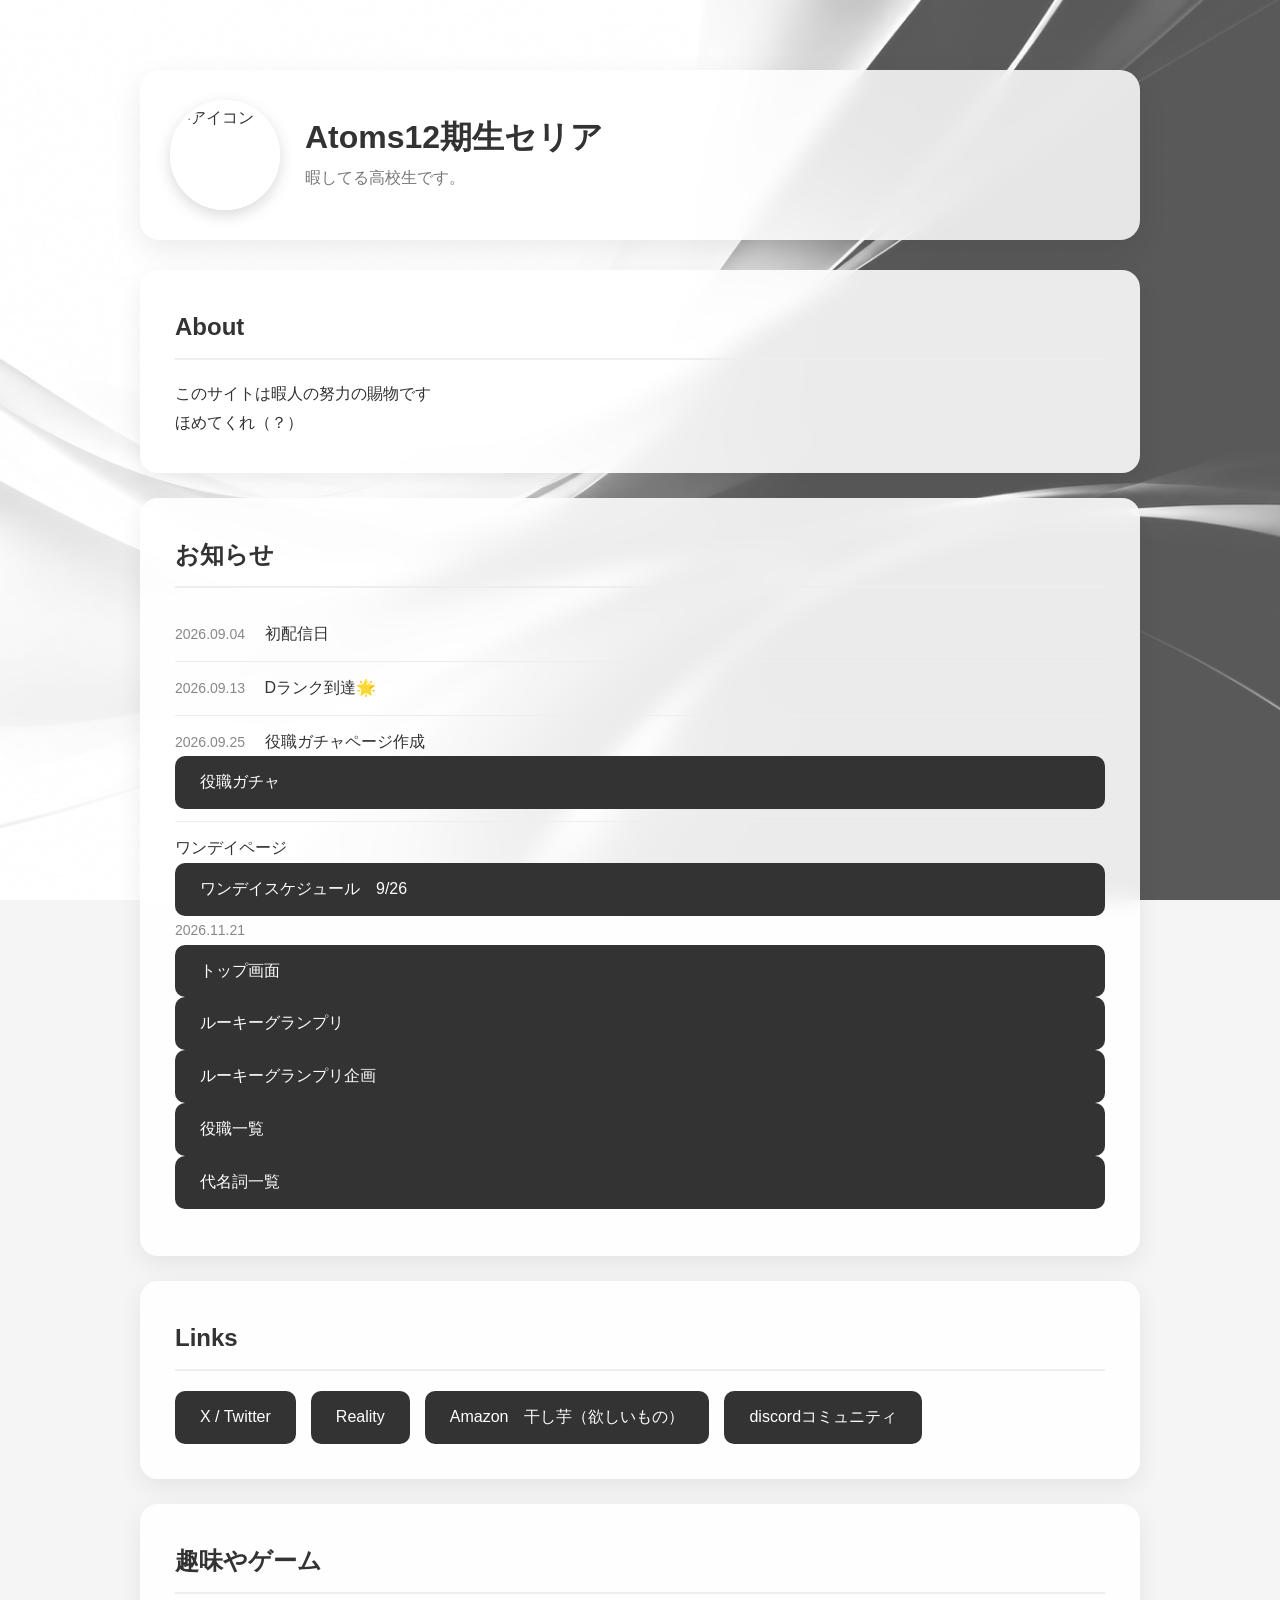
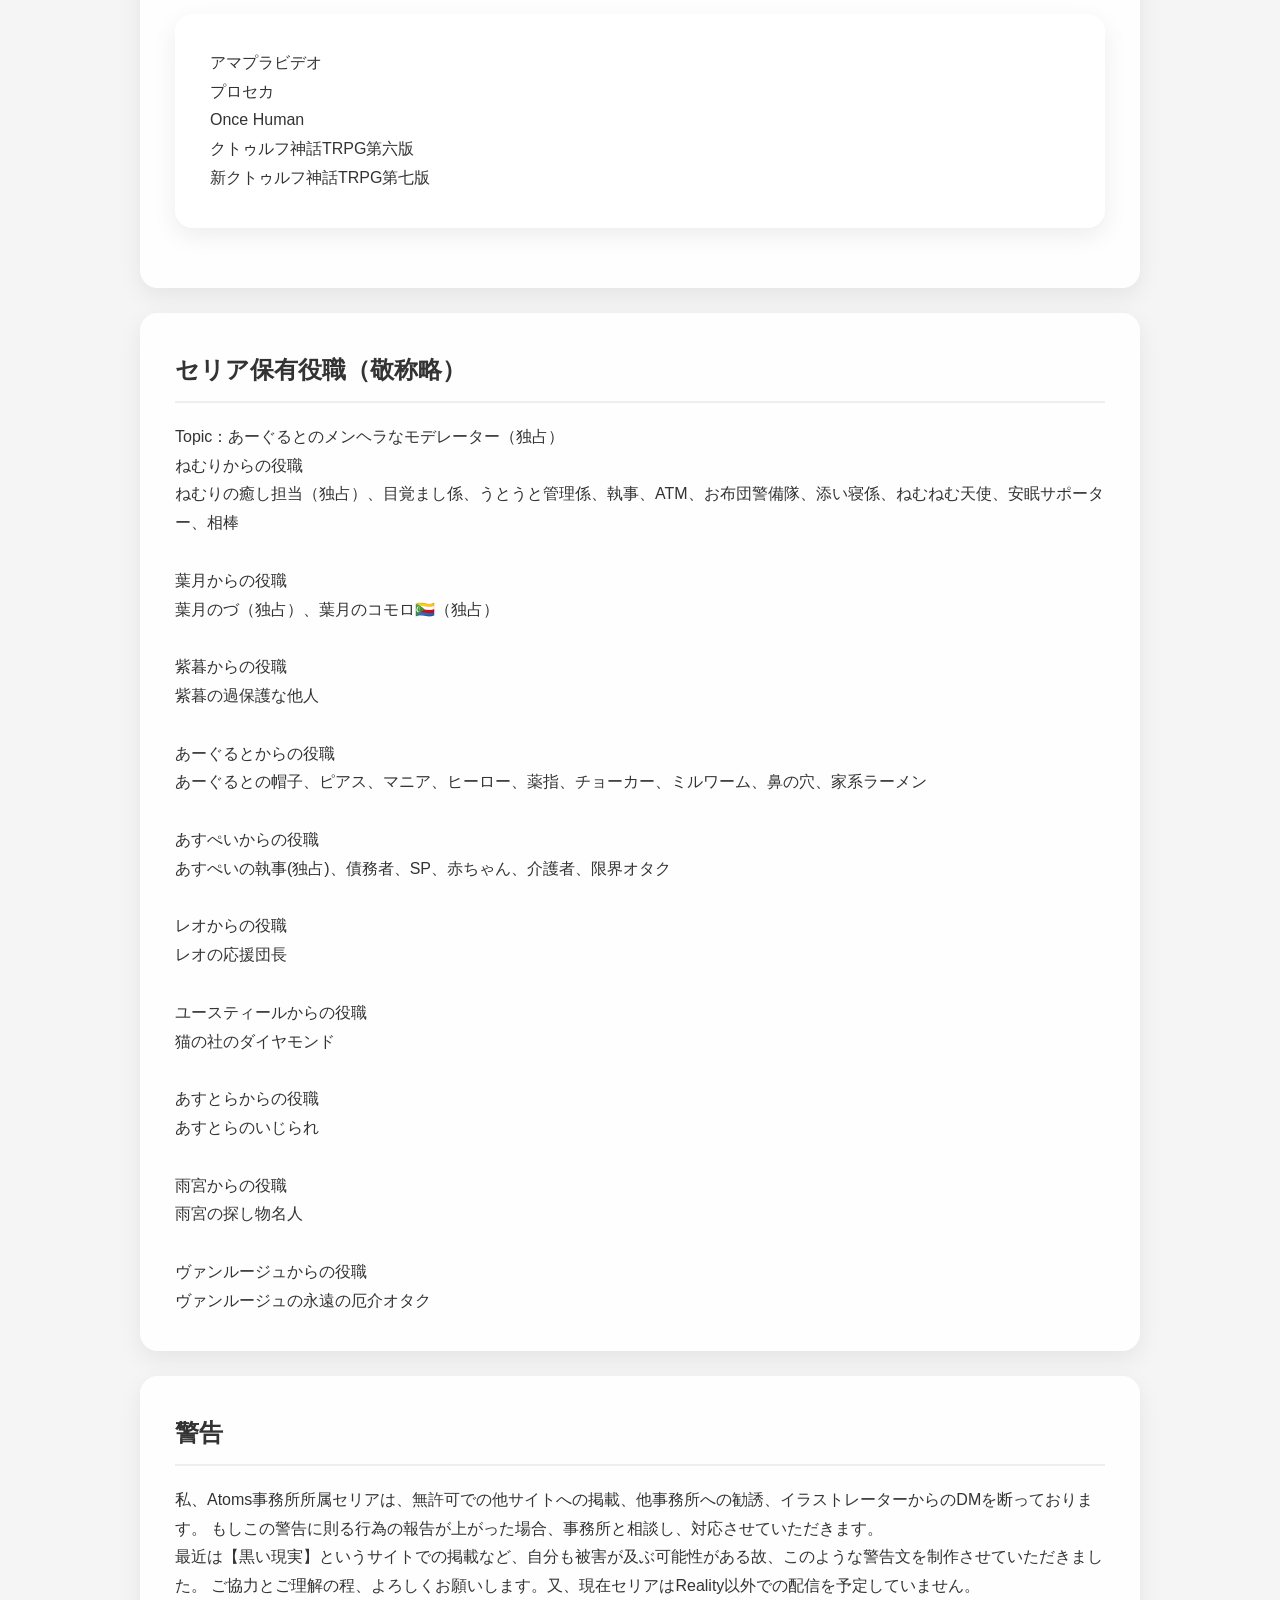
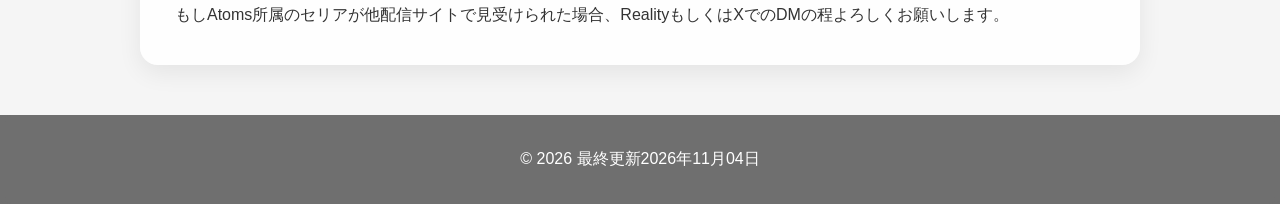
==== commit 8e35365c: "Update index.html" ====
--- a/index.html
+++ b/index.html
@@ -84,23 +84,23 @@
             <h2>セリア保有役職（敬称略）</h2>
             <p>Topic：あーぐるとのメンヘラなモデレーター（独占）<br>
                 ねむりからの役職<br>
-                ねむりの癒し担当（独占）、目覚まし係、うとうと管理係、執事、ATM、お布団警備隊、添い寝係、ねむねむ天使、安眠サポーター、相棒<br>
+                ねむりの癒し担当（独占）、目覚まし係、うとうと管理係、執事、ATM、お布団警備隊、添い寝係、ねむねむ天使、安眠サポーター、相棒<br>    <br>
                 葉月からの役職<br>
-                葉月のづ（独占）、葉月のコモロ🇰🇲（独占）<br>
+                葉月のづ（独占）、葉月のコモロ🇰🇲（独占）<br><br>
                 紫暮からの役職<br>
-                紫暮の過保護な他人<br>
+                紫暮の過保護な他人<br><br>
                 あーぐるとからの役職<br>
-                あーぐるとの帽子、ピアス、マニア、ヒーロー、薬指、チョーカー、ミルワーム、鼻の穴、家系ラーメン<br>
+                あーぐるとの帽子、ピアス、マニア、ヒーロー、薬指、チョーカー、ミルワーム、鼻の穴、家系ラーメン<br><br>
                 あすぺいからの役職<br>
-                あすぺいの執事(独占)、債務者、SP、赤ちゃん、介護者、限界オタク<br>
+                あすぺいの執事(独占)、債務者、SP、赤ちゃん、介護者、限界オタク<br><br>
                 レオからの役職<br>
-                レオの応援団長<br>
+                レオの応援団長<br><br>
                 ユースティールからの役職<br>
-                猫の社のダイヤモンド<br>
+                猫の社のダイヤモンド<br><br>
                 あすとらからの役職<br>
-                あすとらのいじられ<br>
+                あすとらのいじられ<br><br>
                 雨宮からの役職<br>
-                雨宮の探し物名人<br>
+                雨宮の探し物名人<br><br>
                 ヴァンルージュからの役職<br>
                 ヴァンルージュの永遠の厄介オタク </p>
         </section>
